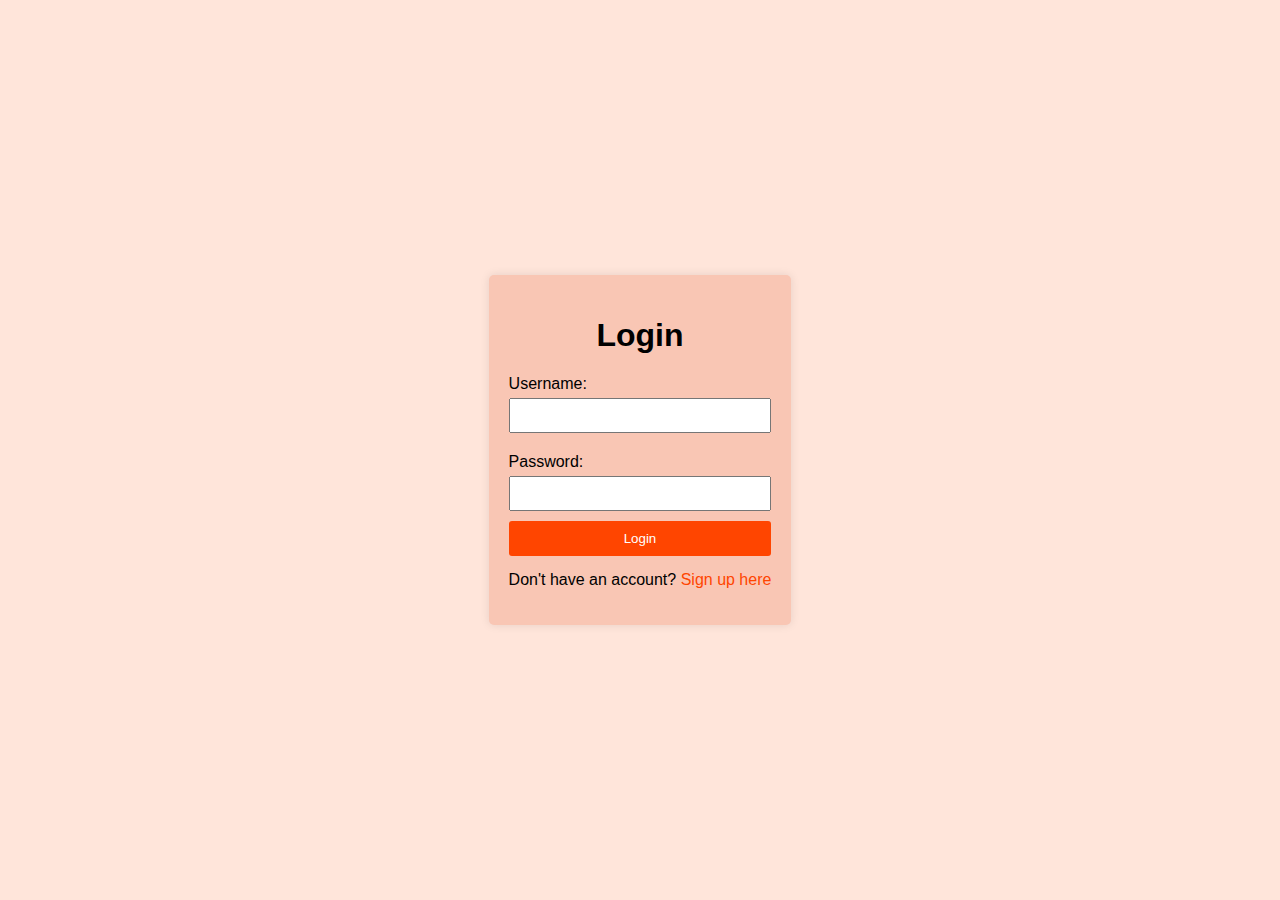
==== index.html @ 2b1c9d5e "Update index.html" ====
<!DOCTYPE html>
<html lang="en">
<head>
    <meta charset="UTF-8">
    <meta name="viewport" content="width=device-width, initial-scale=1.0">
    <link rel="stylesheet" href="login.css">
    <link rel="icon"  type="image/png" href="cart.png">
    <title>Login</title>
</head>
<body>
    <div class="login-container">
        <form action="index.html" class="login-form">
            <h1>Login</h1>
            <label for="username">Username:</label>
            <input type="text" id="username" name="username" >

            <label for="password">Password:</label>
            <input type="password" id="password" name="password" >

            <button type="submit"> Login</a></button>

            <p class="signup-link">Don't have an account? <a href="Signup.html">Sign up here</a></p>
        </form>
    </div>
</body>
</html>
---- login.css ----
body {
    font-family: 'Arial', sans-serif;
    margin: 0;
    padding: 0;
    box-sizing: border-box;
    background-color: rgba(255, 225, 213, 0.871);
}

.login-container {
    display: flex;
    align-items: center;
    justify-content: center;
    height: 100vh;
}

.login-form {
    background-color: rgb(249, 198, 180);
    padding: 20px;
    border-radius: 5px;
    box-shadow: 0 0 10px rgba(0, 0, 0, 0.1);
}

.login-form h1 {
    text-align: center;
}

.login-form label {
    display: block;
    margin: 10px 0 5px;
}

.login-form input {
    width: 100%;
    padding: 8px;
    margin-bottom: 10px;
    box-sizing: border-box;
}

.login-form button {
    background-color: orangered;
    color: white;
    padding: 10px;
    border: none;
    border-radius: 3px;
    cursor: pointer;
    width: 100%;
}

.signup-link {
    margin-top: 15px;
    text-align: center;
}

.signup-link a {
    color: orangered;
    text-decoration: none;
}
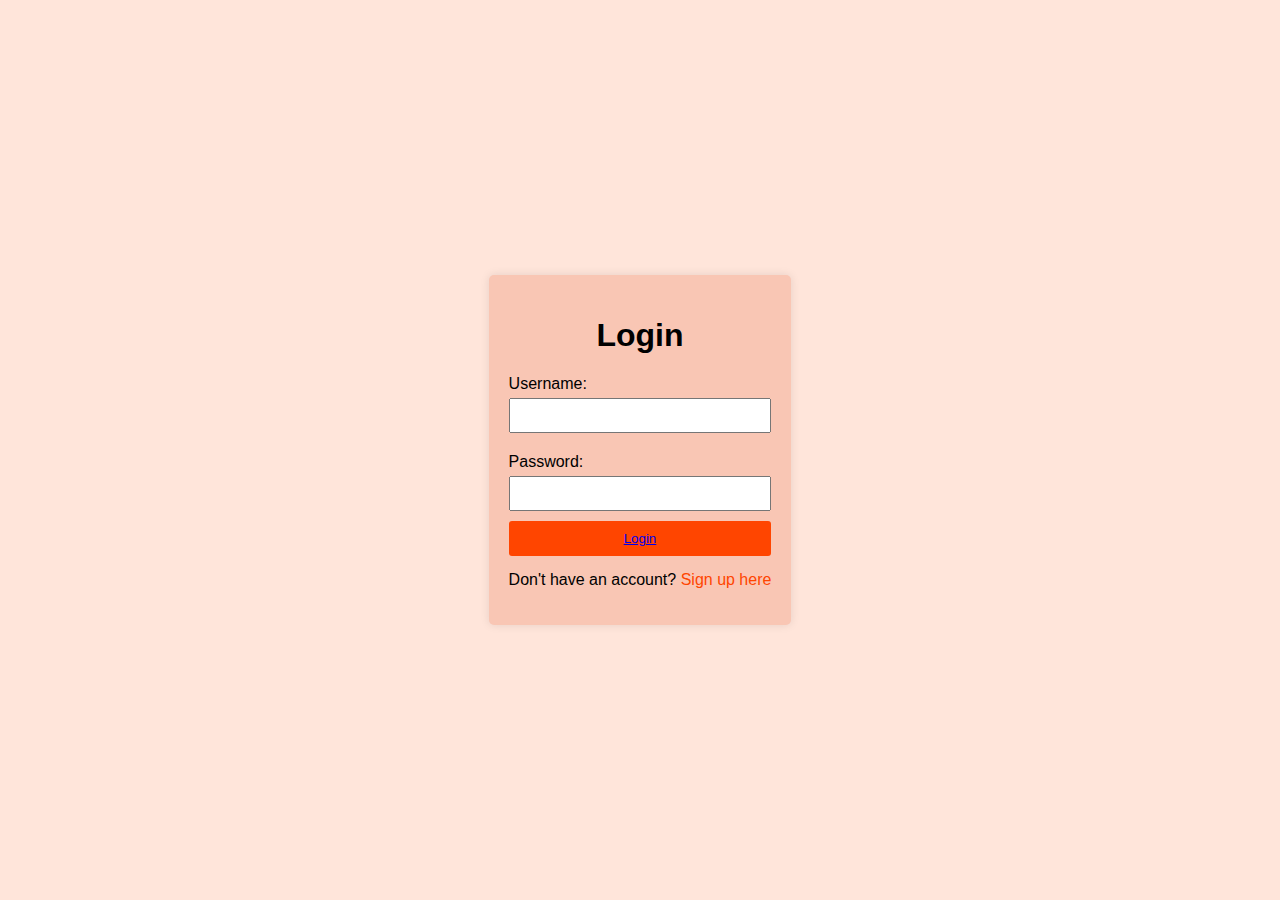
==== commit 9e3c9c23: "Update index.html" ====
--- a/index.html
+++ b/index.html
@@ -9,7 +9,7 @@
 </head>
 <body>
     <div class="login-container">
-        <form action="index.html" class="login-form">
+        <form action="Home.html" class="login-form">
             <h1>Login</h1>
             <label for="username">Username:</label>
             <input type="text" id="username" name="username" >
@@ -17,7 +17,7 @@
             <label for="password">Password:</label>
             <input type="password" id="password" name="password" >
 
-            <button type="submit"> Login</a></button>
+            <button type="submit"> <a href="Home.html">Login</a></button>
 
             <p class="signup-link">Don't have an account? <a href="Signup.html">Sign up here</a></p>
         </form>
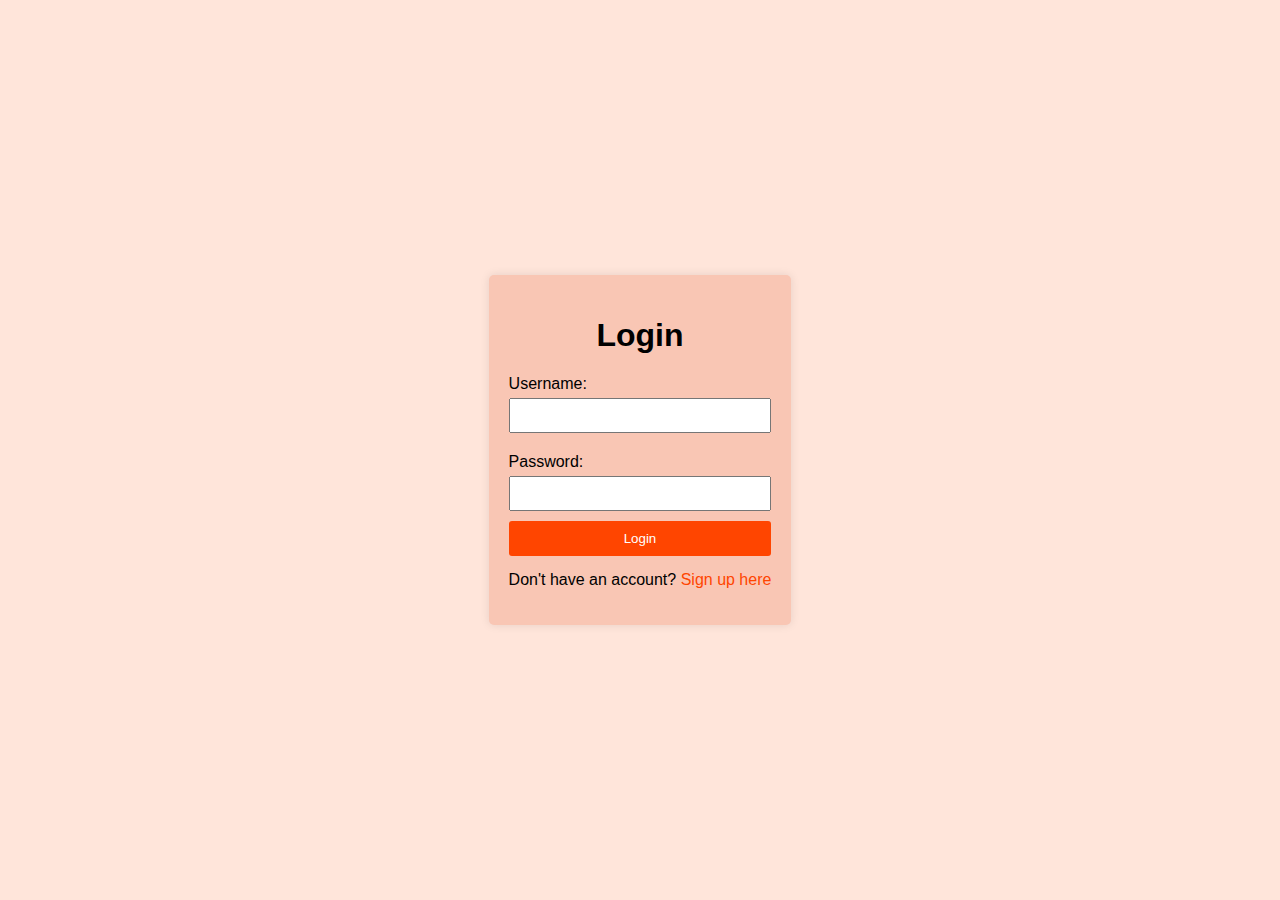
==== commit c2597b9e: "Update index.html" ====
--- a/index.html
+++ b/index.html
@@ -15,9 +15,9 @@
             <input type="text" id="username" name="username" >
 
             <label for="password">Password:</label>
-            <input type="password" id="password" name="password" >
+            <input type="password" id="password" name="password">
 
-            <button type="submit"> <a href="Home.html">Login</a></button>
+            <button type="submit">Login</button>
 
             <p class="signup-link">Don't have an account? <a href="Signup.html">Sign up here</a></p>
         </form>
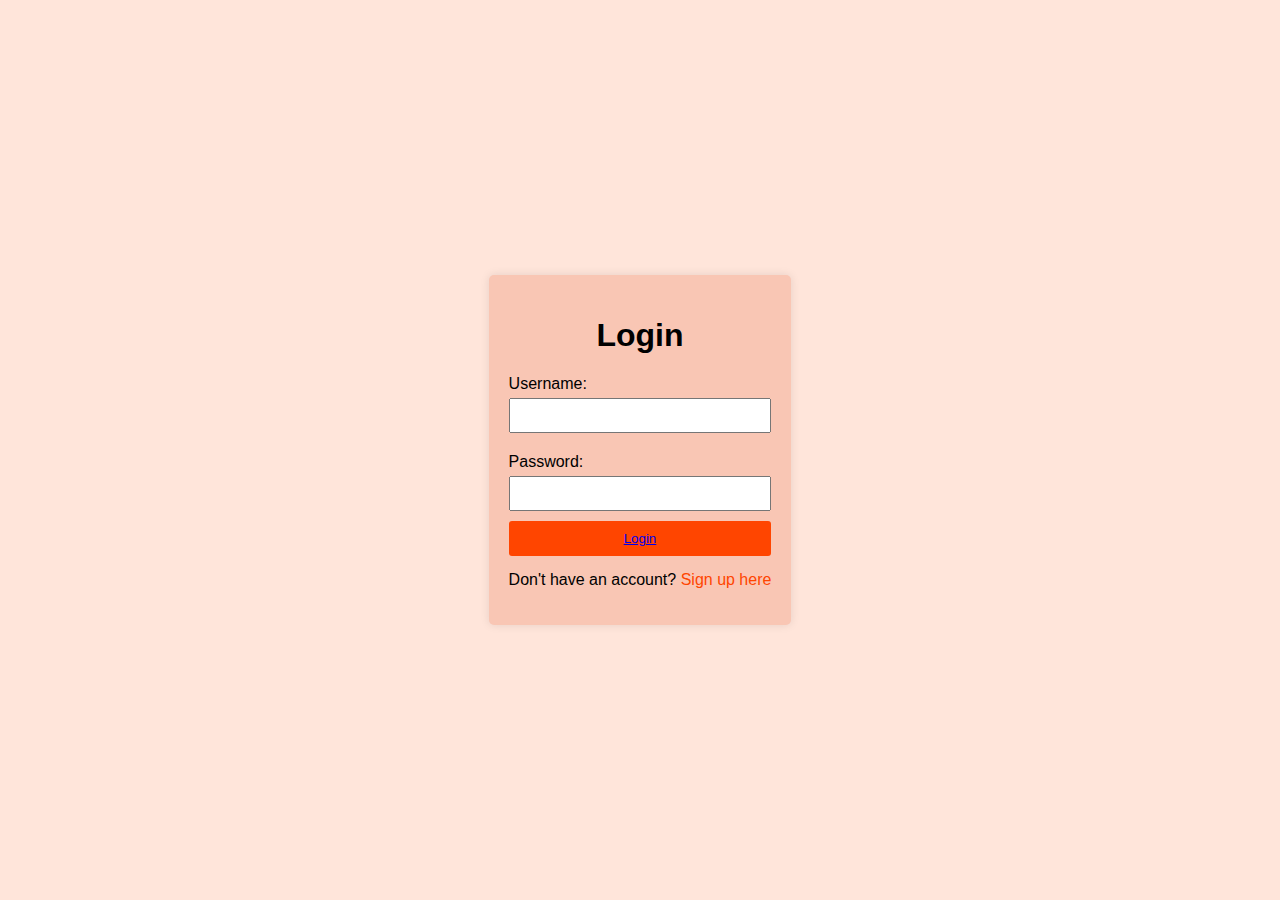
==== commit c5fc9e6b: "Update index.html" ====
--- a/index.html
+++ b/index.html
@@ -9,7 +9,7 @@
 </head>
 <body>
     <div class="login-container">
-        <form action="Home.html" class="login-form">
+        <form class="login-form">
             <h1>Login</h1>
             <label for="username">Username:</label>
             <input type="text" id="username" name="username" >
@@ -17,7 +17,7 @@
             <label for="password">Password:</label>
             <input type="password" id="password" name="password">
 
-            <button type="submit">Login</button>
+            <button type="submit"> <a href="Home.html">Login</a></button>
 
             <p class="signup-link">Don't have an account? <a href="Signup.html">Sign up here</a></p>
         </form>
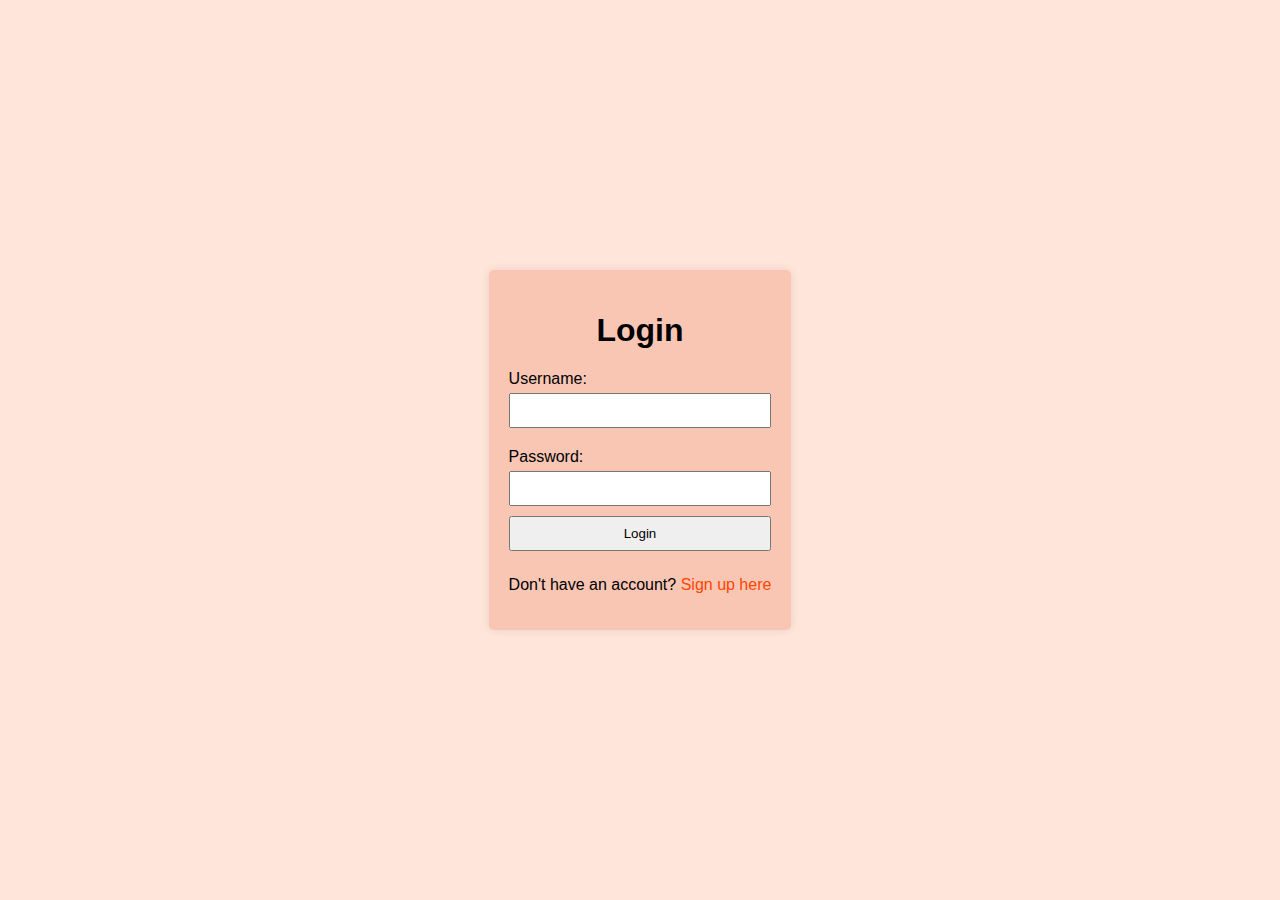
==== commit df22bb74: "Update index.html" ====
--- a/index.html
+++ b/index.html
@@ -17,7 +17,7 @@
             <label for="password">Password:</label>
             <input type="password" id="password" name="password">
 
-            <button type="submit"> <a href="Home.html">Login</a></button>
+            <input type="button" href="Home.html" value="Login">
 
             <p class="signup-link">Don't have an account? <a href="Signup.html">Sign up here</a></p>
         </form>
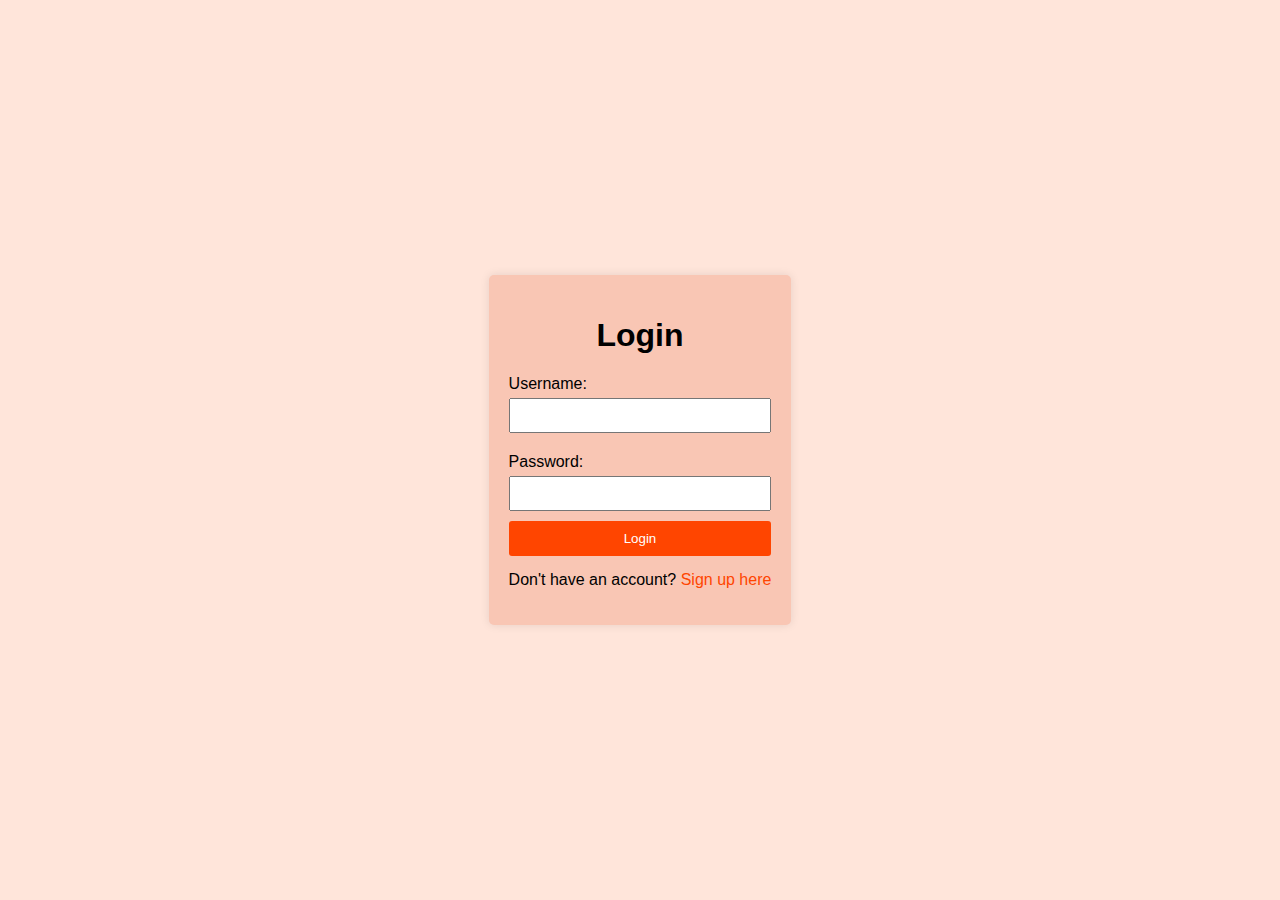
==== commit 02dbd4b8: "Update index.html" ====
--- a/index.html
+++ b/index.html
@@ -9,7 +9,7 @@
 </head>
 <body>
     <div class="login-container">
-        <form class="login-form">
+        <form action="Home.html" class="login-form">
             <h1>Login</h1>
             <label for="username">Username:</label>
             <input type="text" id="username" name="username" >
@@ -17,7 +17,7 @@
             <label for="password">Password:</label>
             <input type="password" id="password" name="password">
 
-            <input type="button" href="Home.html" value="Login">
+            <button type="submit" >Login</button>
 
             <p class="signup-link">Don't have an account? <a href="Signup.html">Sign up here</a></p>
         </form>
